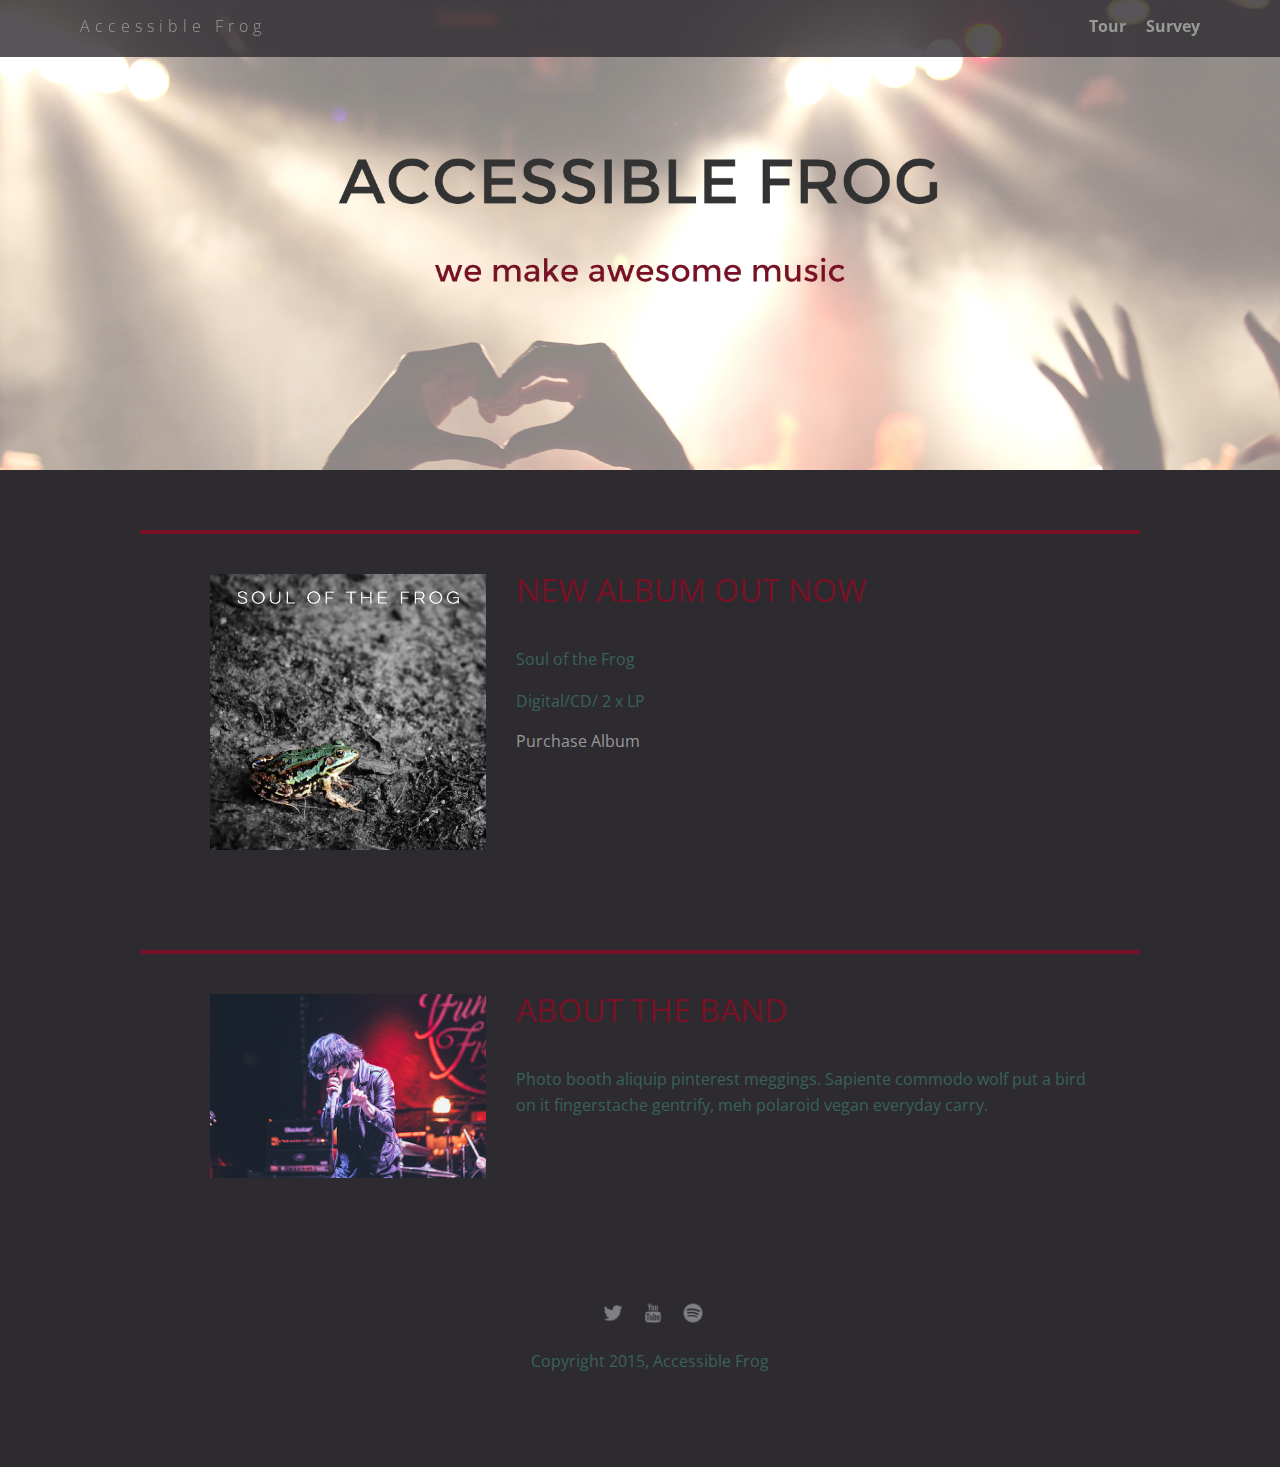
==== index.html @ 066dc8de "uploads" ====
<!doctype html>
<html>
  <head>
      <meta charset="utf-8">
      <link href="css/styles.css" rel="stylesheet" type="text/css" />
      <meta name="viewport" content="width=device-width, initial-scale=1, maximum-scale=1, user-scalable=0"/>
      <link href='https://fonts.googleapis.com/css?family=Open+Sans:400,300,600' rel='stylesheet' type='text/css'>
      <title>Accessible Frog</title>
  </head>

  <body>
    <div class="main-nav">
      <ul class="nav">
        <li class="name"><a href="#">Accessible Frog</a></li>
        <li><a href="tour.html">Tour</a></li>
        <li><a href="survey.html">Survey</a></li>
      </ul>
    </div>

    <header>
    </header>

    <main>
      <div class="card">
        <div class="flex">
          <img class="photo" src= "img/soul_of_the_frog.jpg">
          <div class="information">
            <p class="heading">New album out now</p>
            <p>Soul of the Frog</p>
            <p>Digital/CD/ 2 x LP</p>
            <a href="#" class="buy">Purchase Album</a>
          </div>
        </div>
      </div>

      <div class="card">
        <div class="flex">
          <img class="photo" src= "img/lead_singer.jpg">
          <div class="information">
            <p class="heading">About the band</p>
            <p>Photo booth aliquip pinterest meggings. Sapiente commodo wolf put a bird on it fingerstache gentrify, meh polaroid vegan everyday carry.</p>
          </div>
        </div>
      </div>
    </main>

    <footer>
      <ul>
        <li><a href="#" class="social twitter"></a></li>
        <li><a href="#" class="social youtube"></a></li>
        <li><a href="#" class="social spotify"></a></li>
      </ul>
      <p class="copyright">Copyright 2015, Accessible Frog</p>
    </footer>

  </body>
</html>
---- css/styles.css ----
/* Global Layout Set-up */
* {
  box-sizing: border-box;
}

body {
  margin: 0;
  padding: 0;
  text-align: center;
  font-family: 'Open Sans', sans-serif;
  color: #3A6355;
  background: #2d2b30;
}

/* Link Styles */

a {
  text-decoration: none;
  color: #999;
}

a:hover {
  color: #999;
}

/* Section Styles */

.main-nav {
  width: 100%;
  background: rgba(45, 43, 48, 0.8);
  min-height: 30px;
  padding: 10px;
  position: fixed;
  text-align: center;
}

.nav {
  display: flex;
  justify-content: space-around;
  font-weight: 700;
  list-style-type: none;
  margin: 0 auto;
  padding: 0;
}

.nav .name {
  display: block;
  margin-right: auto;
  color: white;
  letter-spacing: 5px;
}

.nav li {
  padding: 5px 10px 10px 10px;
}

.nav a {
  transition: all .5s;
}

.nav a:hover {
  color: white
}

header {
  text-align: center;
  background: url('../img/concert02_with_text.jpg') no-repeat top center ;
  background-size: cover;
  overflow: hidden;
  padding-top: 60px;
  height: 350px;
}

.tag {
  color: black;
  padding: 10px;
  letter-spacing: 5px;
}

.name{
  font-weight: 300;
}

header .name{
  font-size: 3em;
}
.tagline {
  font-weight: 600;
  padding: 20px;
  text-transform: uppercase;
  color: #781125
}

.card {
  margin: 30px;
  padding: 20px 40px 40px;
  text-align: left;
  border-top: 4px solid #781125;
  clear: both;
}
.card:hover {
  border-color: #96731A;
}


.photo{
  display: block;
  width: 200px;
  height: 0%;
  margin: 0 auto;
}

.information{
  width: 100%;
  text-align: center;
  /*display: inline-block;
  position: absolute;*/
}

.heading{
  font-size: 2em;
  text-transform: uppercase;
  color: #781125;
  margin-top: 10px;
}

/* Footer styles */

footer {
  width: 100%;
  min-height: 30px;
  padding: 20px 0 40px 20px;
}

footer .copyright {
  top: -8px;
  font-size: .75em;
}

footer ul {
  list-style-type: none;
  margin: 0;
  padding: 0;
}

footer ul li {
  display: inline-block;
}

a.social {
  display: inline-block;
  margin-left: 5px;
  width: 30px;
  height: 30px;
  background-size: 30px 30px;
  opacity: .4;
  transition: all .5s;
}

a.twitter {
  background-image: url(../img/twitter-32.png);
}

a.youtube {
  background-image: url(../img/youtube-32.png);
}

a.spotify {
  background-image: url(../img/spotify-32.png);
}

a.social:hover {
  opacity: 1;
}
.clearfix {
  clear: both;
}

/* Styles for larger screens */
@media screen and (min-width: 840px) {

  .flex {
    display: -ms-flexbox;      /* TWEENER - IE 10 */
    display: flex;
    max-width: 1200px;
    -ms-flex-pack: distribute;
  }

  header {
    min-height: 470px;
  }

  .nav {
    max-width: 1200px;
    padding: 0 30px;
  }


  main {
    padding-top: 20px;
  }

  main p {
    line-height: 1.6em;
  }

  .card{
    margin: 40px auto;
    padding: 20px 40px 40px;
    width: 80%;
    max-width: 1000px;
  }

  .photo{
    width: 30%;
    margin: 20px 30px;
  }

  .information{
    text-align: left;
  }

  footer {
    font-size: 1.3em;
    max-width: 1200px;
    margin: 40px auto;
  }
}
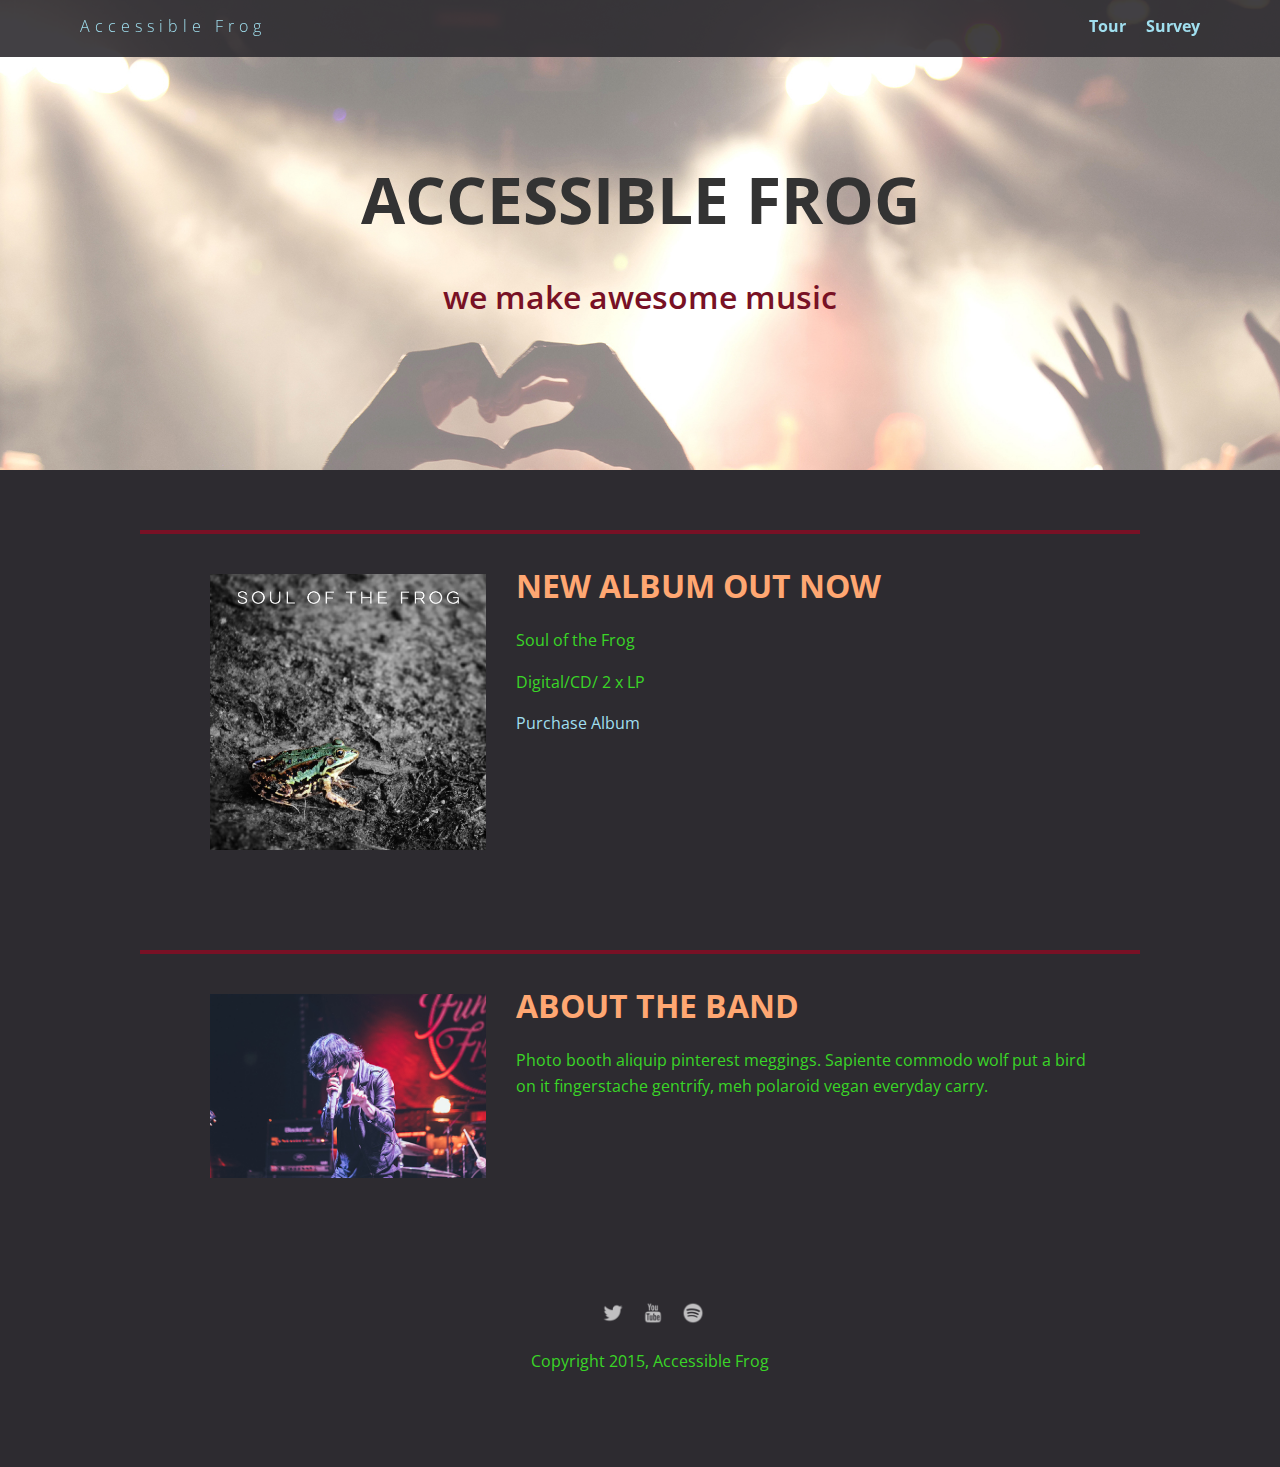
==== commit a7d26f46: "uploads" ====
--- a/index.html
+++ b/index.html
@@ -1,5 +1,5 @@
 <!doctype html>
-<html>
+<html lang="en">
   <head>
       <meta charset="utf-8">
       <link href="css/styles.css" rel="stylesheet" type="text/css" />
@@ -18,14 +18,16 @@
     </div>
 
     <header>
+		<h1>accessible frog</h1>
+		<p>we make awesome music</p>
     </header>
 
     <main>
       <div class="card">
         <div class="flex">
-          <img class="photo" src= "img/soul_of_the_frog.jpg">
+          <img class="photo" alt="album cover" src= "img/soul_of_the_frog.jpg">
           <div class="information">
-            <p class="heading">New album out now</p>
+            <h1 class="heading">New album out now</h1>
             <p>Soul of the Frog</p>
             <p>Digital/CD/ 2 x LP</p>
             <a href="#" class="buy">Purchase Album</a>
@@ -35,9 +37,9 @@
 
       <div class="card">
         <div class="flex">
-          <img class="photo" src= "img/lead_singer.jpg">
+          <img class="photo" alt="our lead singer in concert" src= "img/lead_singer.jpg">
           <div class="information">
-            <p class="heading">About the band</p>
+            <h1 class="heading">About the band</h1>
             <p>Photo booth aliquip pinterest meggings. Sapiente commodo wolf put a bird on it fingerstache gentrify, meh polaroid vegan everyday carry.</p>
           </div>
         </div>
@@ -46,9 +48,9 @@
 
     <footer>
       <ul>
-        <li><a href="#" class="social twitter"></a></li>
-        <li><a href="#" class="social youtube"></a></li>
-        <li><a href="#" class="social spotify"></a></li>
+        <li><a href="#" alt="our twitter" class="social twitter"></a></li>
+        <li><a href="#" alt="our youtube" class="social youtube"></a></li>
+        <li><a href="#" alt="our spotify" class="social spotify"></a></li>
       </ul>
       <p class="copyright">Copyright 2015, Accessible Frog</p>
     </footer>
--- a/css/styles.css
+++ b/css/styles.css
@@ -8,7 +8,7 @@
   padding: 0;
   text-align: center;
   font-family: 'Open Sans', sans-serif;
-  color: #3A6355;
+  color: #3Ad627;
   background: #2d2b30;
 }
 
@@ -16,18 +16,20 @@
 
 a {
   text-decoration: none;
-  color: #999;
+  color: #a0dfef;
+  
 }
 
 a:hover {
-  color: #999;
+  color: #fff;
+  
 }
 
 /* Section Styles */
 
 .main-nav {
   width: 100%;
-  background: rgba(45, 43, 48, 0.8);
+  background: rgba(45, 43, 48, 0.9);
   min-height: 30px;
   padding: 10px;
   position: fixed;
@@ -64,11 +66,25 @@
 
 header {
   text-align: center;
-  background: url('../img/concert02_with_text.jpg') no-repeat top center ;
+  background: url('../img/concert02_no_text.jpg') no-repeat top center ;
   background-size: cover;
   overflow: hidden;
   padding-top: 60px;
   height: 350px;
+}
+
+header h1{
+	color: #333;
+	text-transform: uppercase;
+	font-size: 4em;
+	margin-bottom: 0;
+	margin-top: 1.5em;
+}
+
+header p{
+	color: #781125;
+	font-size: 2em;
+	font-weight: 600;
 }
 
 .tag {
@@ -120,7 +136,7 @@
 .heading{
   font-size: 2em;
   text-transform: uppercase;
-  color: #781125;
+  color: #ffa772;
   margin-top: 10px;
 }
 
@@ -153,7 +169,7 @@
   width: 30px;
   height: 30px;
   background-size: 30px 30px;
-  opacity: .4;
+  opacity: .7;
   transition: all .5s;
 }
 
@@ -171,6 +187,7 @@
 
 a.social:hover {
   opacity: 1;
+  transform: scale(2);
 }
 .clearfix {
   clear: both;
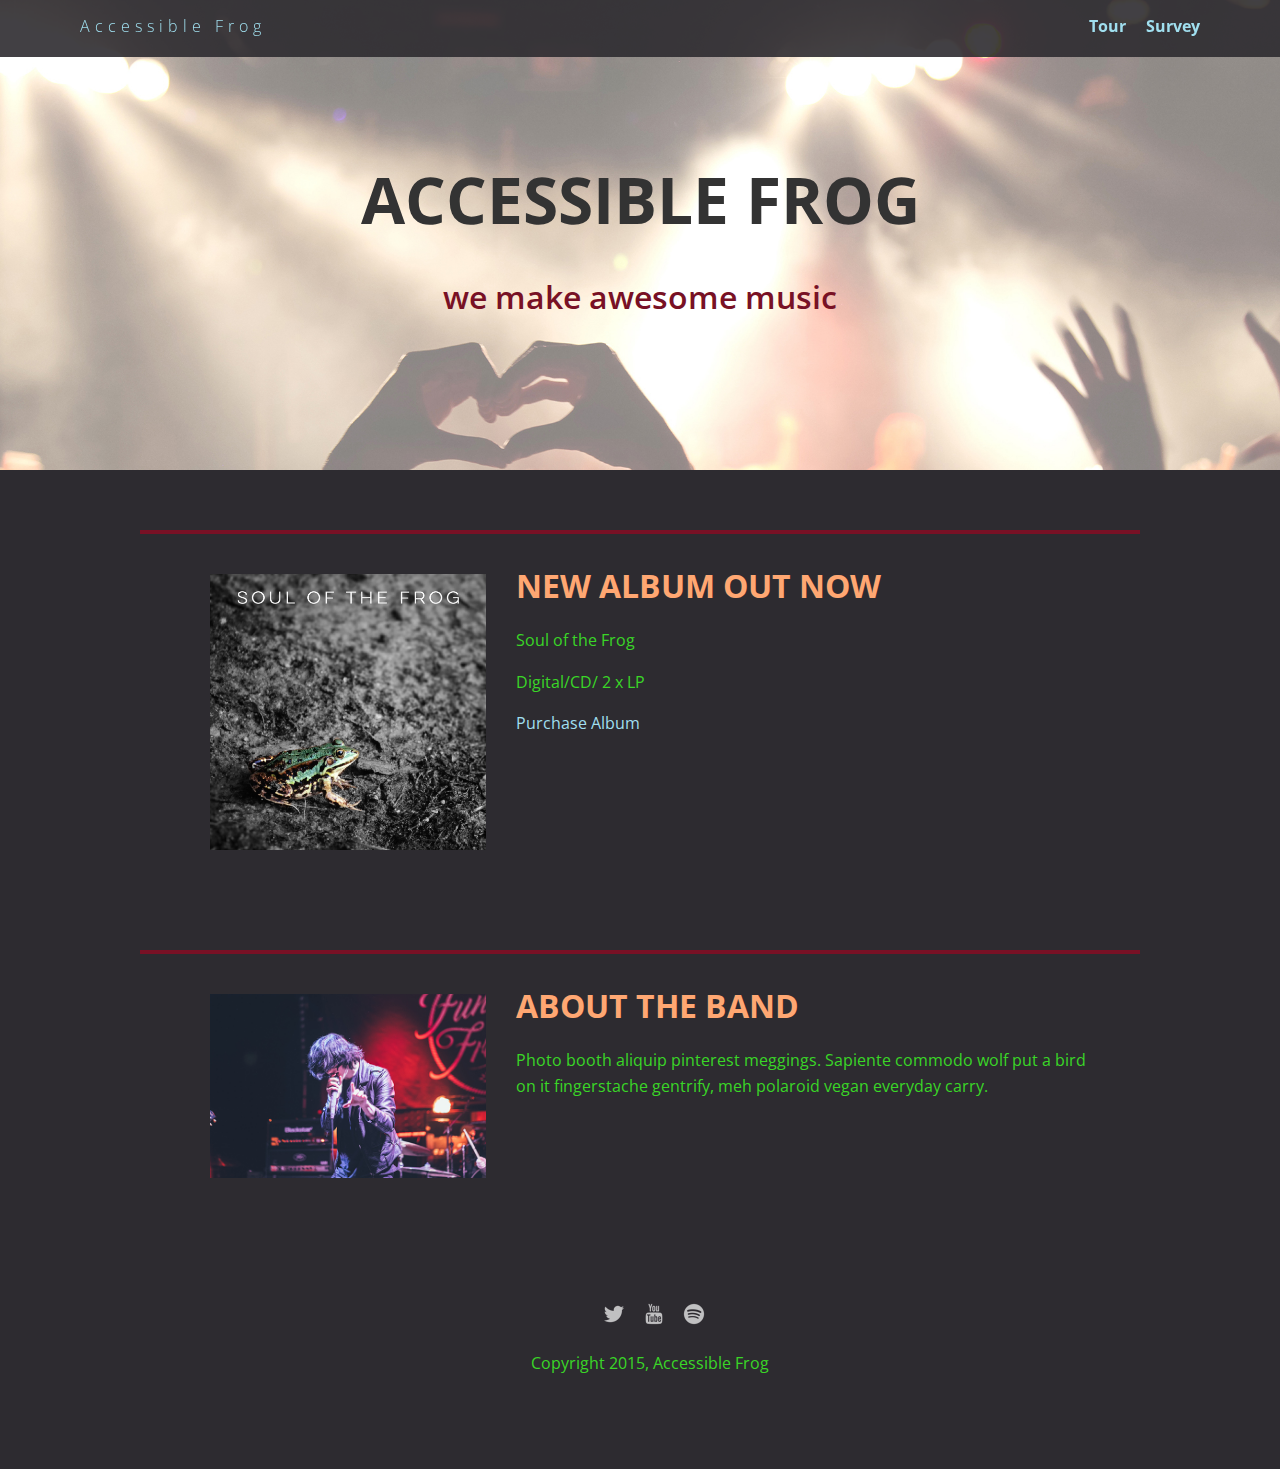
==== commit 4263d93b: "uploads" ====
--- a/index.html
+++ b/index.html
@@ -4,28 +4,28 @@
       <meta charset="utf-8">
       <link href="css/styles.css" rel="stylesheet" type="text/css" />
       <meta name="viewport" content="width=device-width, initial-scale=1, maximum-scale=1, user-scalable=0"/>
-      <link href='https://fonts.googleapis.com/css?family=Open+Sans:400,300,600' rel='stylesheet' type='text/css'>
+      <link href="https://fonts.googleapis.com/css?family=Open+Sans:400,300,600" rel="stylesheet" type="text/css">
       <title>Accessible Frog</title>
   </head>
 
   <body>
-    <div class="main-nav">
+    <nav role="navigation" class="main-nav">
       <ul class="nav">
         <li class="name"><a href="#">Accessible Frog</a></li>
         <li><a href="tour.html">Tour</a></li>
         <li><a href="survey.html">Survey</a></li>
       </ul>
-    </div>
+    </nav>
 
-    <header>
+    <header role="banner">
 		<h1>accessible frog</h1>
 		<p>we make awesome music</p>
     </header>
 
-    <main>
+    <main role="main">
       <div class="card">
         <div class="flex">
-          <img class="photo" alt="album cover" src= "img/soul_of_the_frog.jpg">
+          <img class="photo" alt="cover of album 'soul of the frog'" src= "img/soul_of_the_frog.jpg">
           <div class="information">
             <h1 class="heading">New album out now</h1>
             <p>Soul of the Frog</p>
@@ -46,11 +46,11 @@
       </div>
     </main>
 
-    <footer>
+    <footer role="contentinfo">
       <ul>
-        <li><a href="#" alt="our twitter" class="social twitter"></a></li>
-        <li><a href="#" alt="our youtube" class="social youtube"></a></li>
-        <li><a href="#" alt="our spotify" class="social spotify"></a></li>
+        <li><a href="#" class="social"><img alt="link to our twitter" src= "img/twitter-32.png"></a></li>
+        <li><a href="#" class="social"><img alt="link to our youtube" src= "img/youtube-32.png"></a></li>
+        <li><a href="#" class="social"><img alt="link to our spotify" src= "img/spotify-32.png"></a></li>
       </ul>
       <p class="copyright">Copyright 2015, Accessible Frog</p>
     </footer>
--- a/css/styles.css
+++ b/css/styles.css
@@ -76,7 +76,7 @@
 header h1{
 	color: #333;
 	text-transform: uppercase;
-	font-size: 4em;
+	font-size: 2em;
 	margin-bottom: 0;
 	margin-top: 1.5em;
 }
@@ -108,8 +108,8 @@
 }
 
 .card {
-  margin: 30px;
-  padding: 20px 40px 40px;
+  margin: 30px auto;
+  padding: 20px 20px 40px;
   text-align: left;
   border-top: 4px solid #781125;
   clear: both;
@@ -117,6 +117,10 @@
 .card:hover {
   border-color: #96731A;
 }
+
+
+
+
 
 
 .photo{
@@ -173,18 +177,6 @@
   transition: all .5s;
 }
 
-a.twitter {
-  background-image: url(../img/twitter-32.png);
-}
-
-a.youtube {
-  background-image: url(../img/youtube-32.png);
-}
-
-a.spotify {
-  background-image: url(../img/spotify-32.png);
-}
-
 a.social:hover {
   opacity: 1;
   transform: scale(2);
@@ -192,6 +184,16 @@
 .clearfix {
   clear: both;
 }
+
+
+@media screen and (max-width: 357px) {
+	.photo{
+		width: 100%;
+	}
+}
+
+
+
 
 /* Styles for larger screens */
 @media screen and (min-width: 840px) {
@@ -206,6 +208,10 @@
   header {
     min-height: 470px;
   }
+  
+  header h1{
+	  font-size: 4em;
+  }
 
   .nav {
     max-width: 1200px;
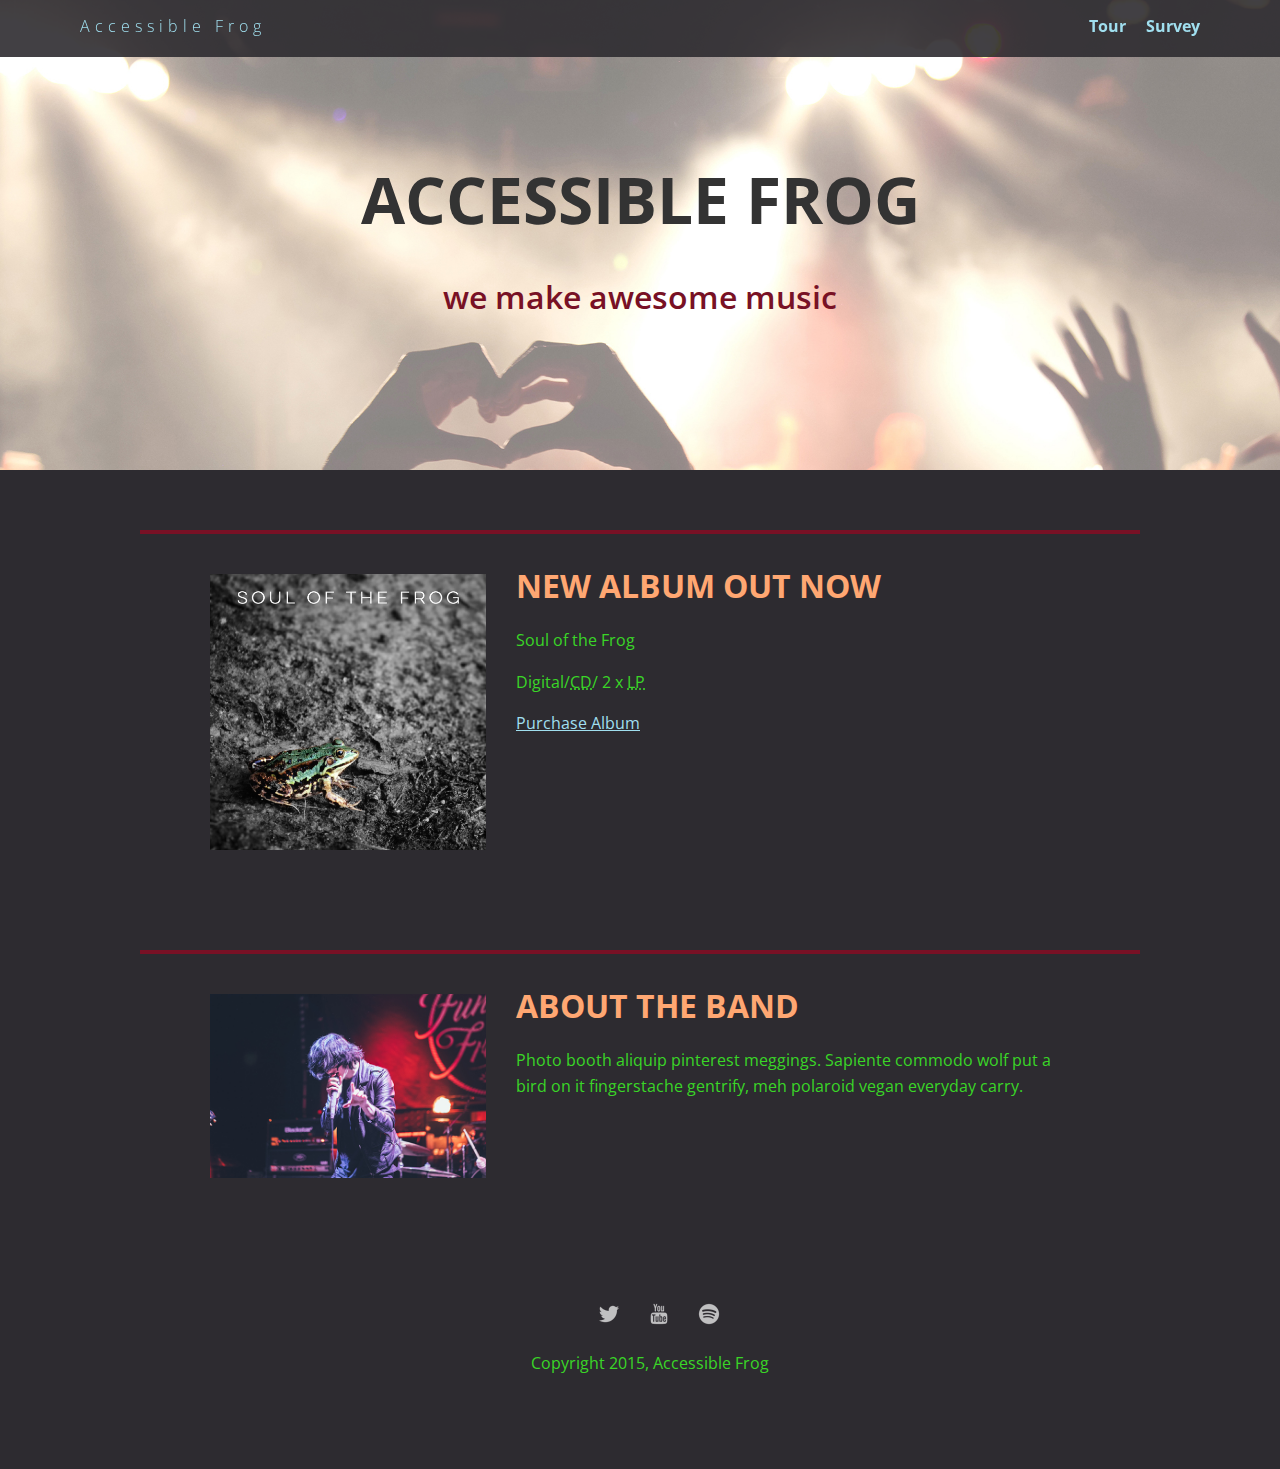
==== commit e2afc276: "uploads" ====
--- a/index.html
+++ b/index.html
@@ -25,11 +25,11 @@
     <main role="main">
       <div class="card">
         <div class="flex">
-          <img class="photo" alt="cover of album 'soul of the frog'" src= "img/soul_of_the_frog.jpg">
+          <img class="photo" alt="cover of new album" src= "img/soul_of_the_frog.jpg">
           <div class="information">
             <h1 class="heading">New album out now</h1>
             <p>Soul of the Frog</p>
-            <p>Digital/CD/ 2 x LP</p>
+            <p>Digital/<abbr title="Compact Disc">CD</abbr>/ 2 x <abbr title="Long Play">LP</abbr></p>
             <a href="#" class="buy">Purchase Album</a>
           </div>
         </div>
@@ -37,7 +37,7 @@
 
       <div class="card">
         <div class="flex">
-          <img class="photo" alt="our lead singer in concert" src= "img/lead_singer.jpg">
+          <img class="photo" alt="lead singer in concert" src= "img/lead_singer.jpg">
           <div class="information">
             <h1 class="heading">About the band</h1>
             <p>Photo booth aliquip pinterest meggings. Sapiente commodo wolf put a bird on it fingerstache gentrify, meh polaroid vegan everyday carry.</p>
--- a/css/styles.css
+++ b/css/styles.css
@@ -17,12 +17,10 @@
 a {
   text-decoration: none;
   color: #a0dfef;
-  
 }
 
 a:hover {
   color: #fff;
-  
 }
 
 /* Section Styles */
@@ -61,7 +59,7 @@
 }
 
 .nav a:hover {
-  color: white
+  color: white;
 }
 
 header {
@@ -87,12 +85,6 @@
 	font-weight: 600;
 }
 
-.tag {
-  color: black;
-  padding: 10px;
-  letter-spacing: 5px;
-}
-
 .name{
   font-weight: 300;
 }
@@ -117,11 +109,9 @@
 .card:hover {
   border-color: #96731A;
 }
-
-
-
-
-
+.buy{
+	text-decoration: underline;
+}
 
 .photo{
   display: block;
@@ -133,8 +123,6 @@
 .information{
   width: 100%;
   text-align: center;
-  /*display: inline-block;
-  position: absolute;*/
 }
 
 .heading{
@@ -169,7 +157,7 @@
 
 a.social {
   display: inline-block;
-  margin-left: 5px;
+  margin-left: 15px;
   width: 30px;
   height: 30px;
   background-size: 30px 30px;
@@ -181,19 +169,20 @@
   opacity: 1;
   transform: scale(2);
 }
+
+a.social:focus{
+	box-shadow: 0 0 20px 13px orange;
+}
+
 .clearfix {
   clear: both;
 }
-
 
 @media screen and (max-width: 357px) {
 	.photo{
 		width: 100%;
 	}
 }
-
-
-
 
 /* Styles for larger screens */
 @media screen and (min-width: 840px) {
@@ -218,7 +207,6 @@
     padding: 0 30px;
   }
 
-
   main {
     padding-top: 20px;
   }
@@ -240,6 +228,7 @@
   }
 
   .information{
+    width: 60%;
     text-align: left;
   }
 
